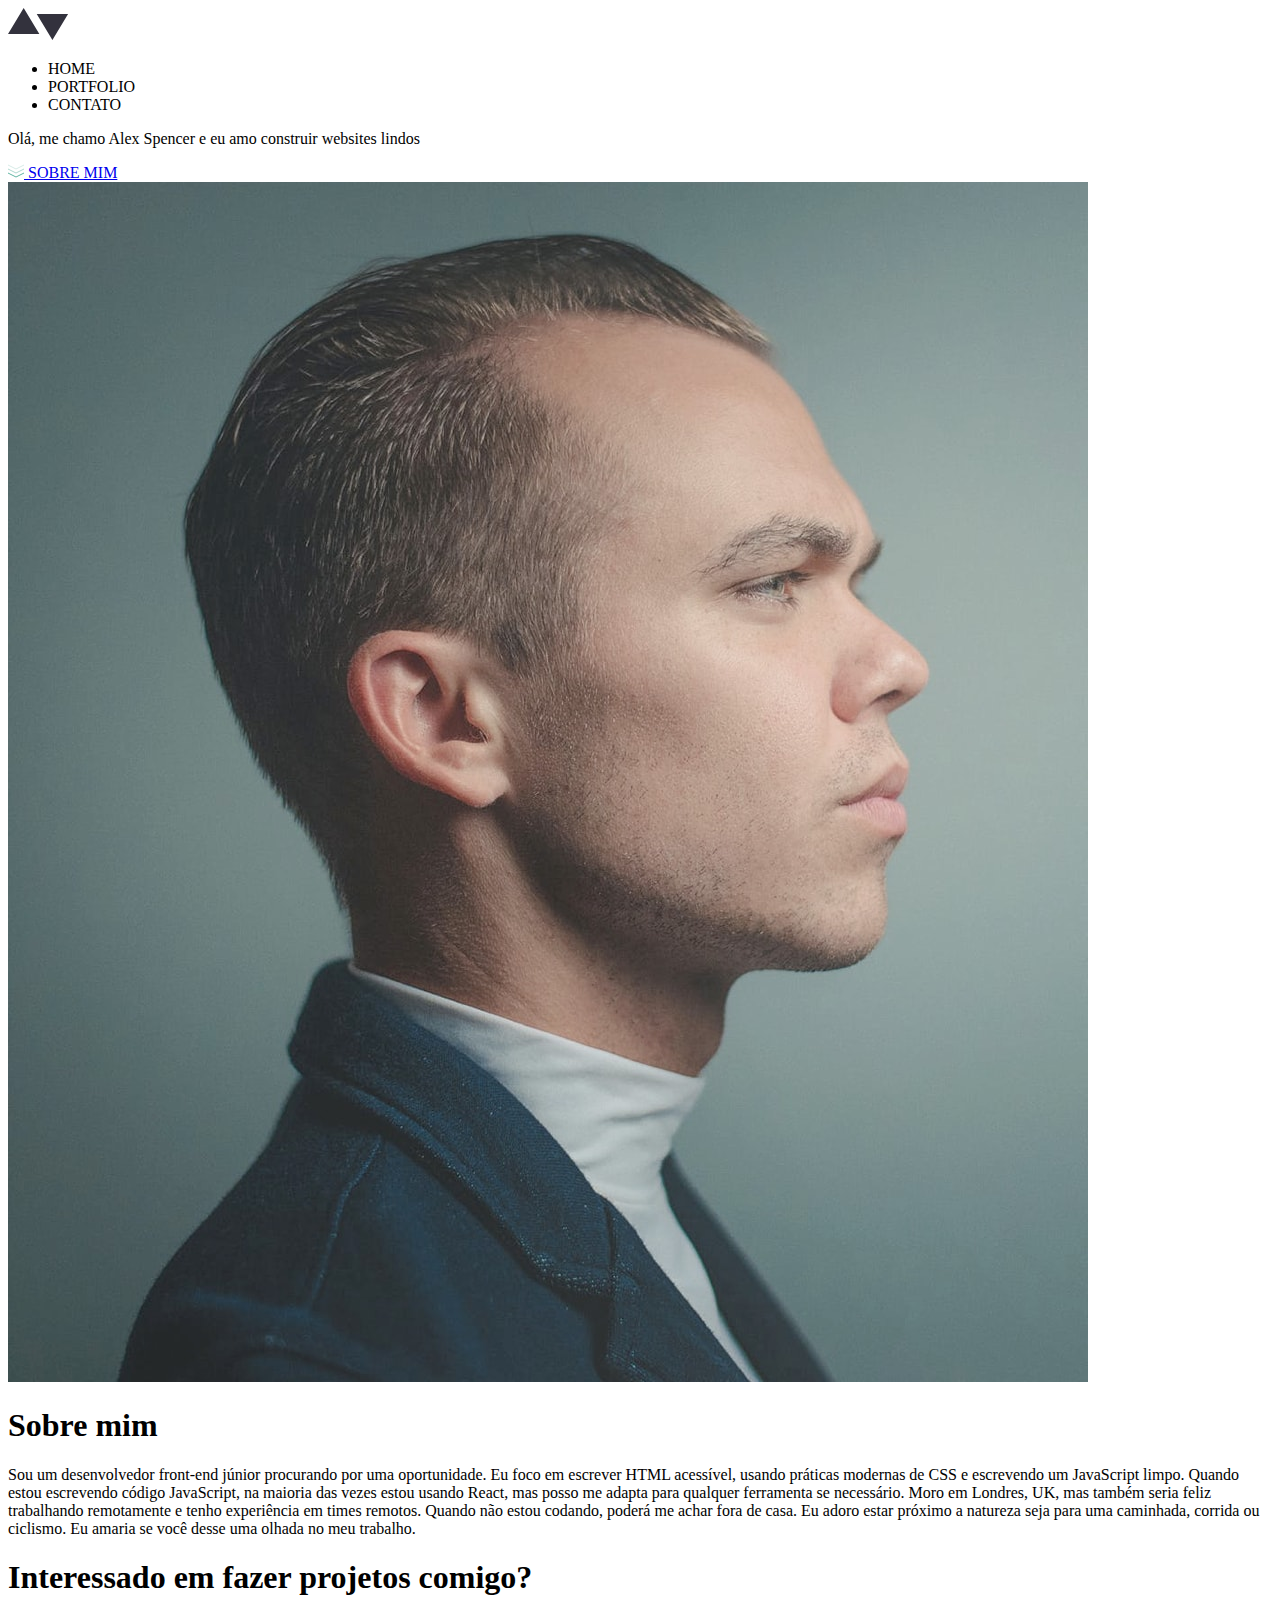
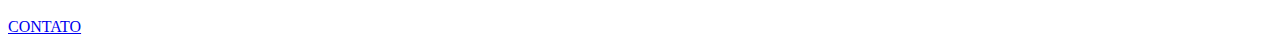
==== pages/index.html @ 91d8b679 "Partial index.html" ====
<!DOCTYPE html>
<html lang="pt-br">
    <head>
        <meta charset="UTF-8">
        <meta name="viewport" content="width=device-width, initial-scale=1.0">
        <title>Home</title>
    </head>

    <body>

        <div class="container">
            <header>
                <img src="../assets/logo-dark.svg" alt="Logo">
                <nav>
                    <ul>
                        <li class="curr-page">HOME</li>
                        <li>PORTFOLIO</li>
                        <li>CONTATO</li>
                    </ul>
                </nav>
            </header>
    
            <section class="hero">
                <aside class="introduction">
                    <p>
                        Olá, me chamo Alex Spencer e eu amo construir websites lindos 
                    </p>

                    <a href="#">
                        <img src="..\assets\icons\down-arrows.svg" alt="Arrow pointing down"> 
                        <span>SOBRE MIM</span>
                    </a>
                </aside>
            </section>
    
            <section class="about">
                <img src="../assets/home/image-homepage-profile.jpg" alt="Profile image">
                <div class="about-me">
                    <h1>Sobre mim</h1>
                    <p>
                        Sou um desenvolvedor front-end júnior procurando por uma oportunidade. 
                        Eu foco em escrever HTML acessível, usando práticas modernas de CSS e 
                        escrevendo um JavaScript limpo. Quando estou escrevendo código JavaScript, 
                        na maioria das vezes estou usando React, mas posso me adapta para qualquer 
                        ferramenta se necessário. Moro em Londres, UK, mas também seria feliz
                         trabalhando remotamente e tenho experiência em times remotos. Quando 
                         não estou codando, poderá me achar fora de casa. Eu adoro estar próximo 
                         a natureza seja para uma caminhada, corrida ou ciclismo. Eu amaria se 
                         você desse uma olhada no meu trabalho.
                    </p>
                </div>
            </section>
    
            <section class="contact">
                <h1>Interessado em fazer projetos comigo?</h1>
                <a href="#">CONTATO</a>
            </section>
    
            <footer></footer>

        </div>
        
    </body>
</html>
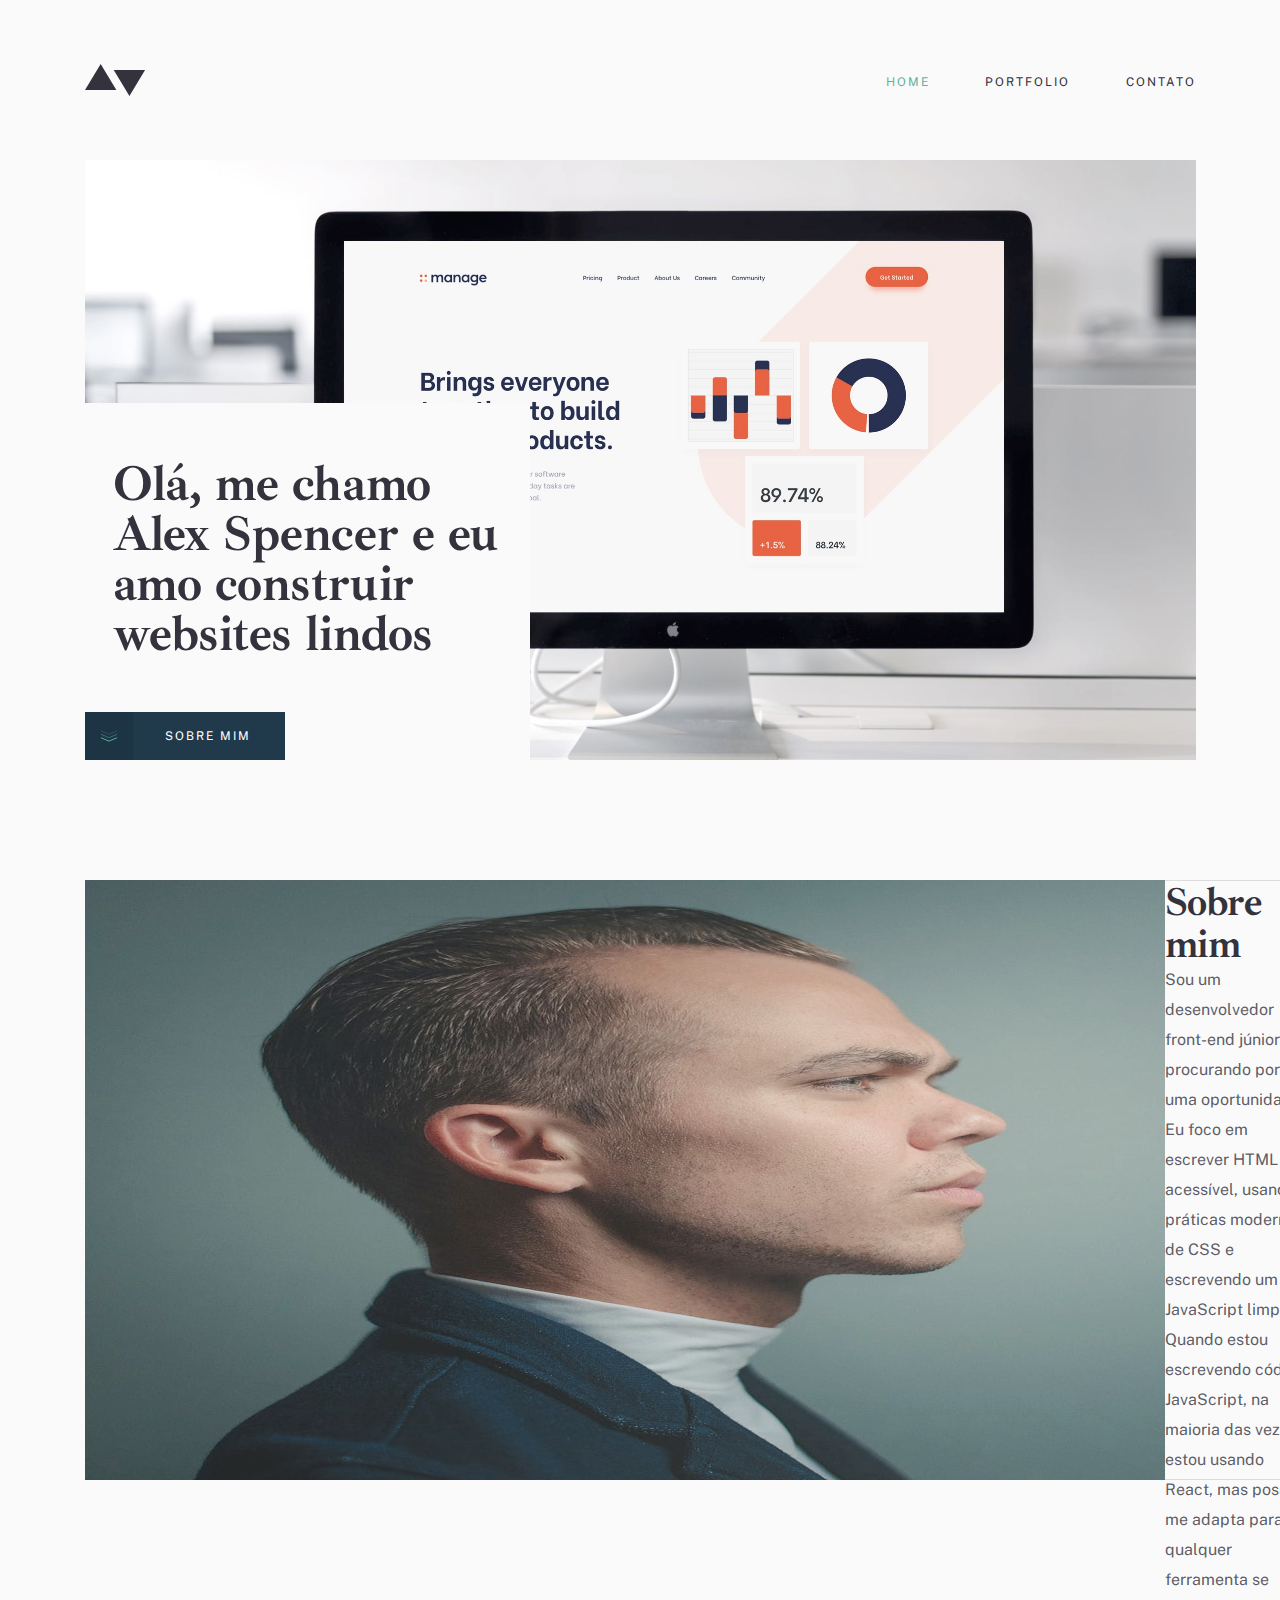
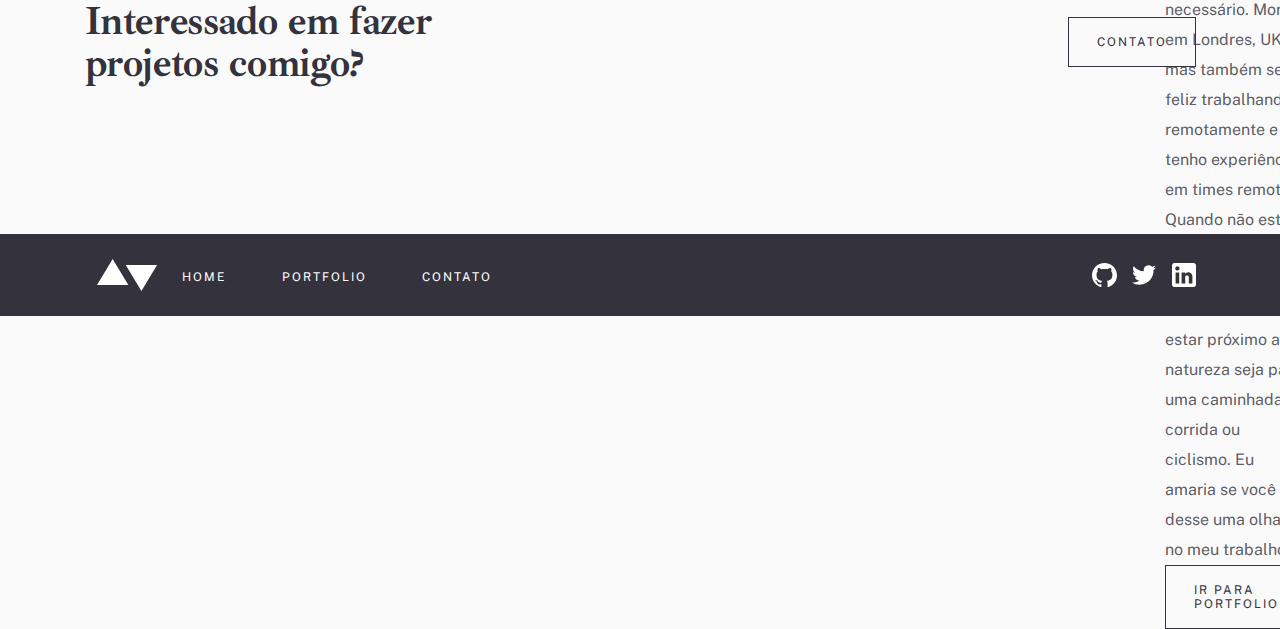
==== commit 5d0ee1b2: "home" ====
--- a/pages/index.html
+++ b/pages/index.html
@@ -3,40 +3,46 @@
     <head>
         <meta charset="UTF-8">
         <meta name="viewport" content="width=device-width, initial-scale=1.0">
+        <link rel="preconnect" href="https://fonts.googleapis.com">
+        <link rel="preconnect" href="https://fonts.gstatic.com" crossorigin>
+        <link href="https://fonts.googleapis.com/css2?family=Ibarra+Real+Nova:wght@400;700&family=Public+Sans&display=swap" rel="stylesheet"> 
+        <link rel="stylesheet" href="../css/global.css">
+        <link rel="stylesheet" href="../css/index.css">
         <title>Home</title>
     </head>
 
     <body>
+        <header class="row justify-between align-center">
+            <img src="../assets/logo-dark.svg" alt="Logo-dark">
+            <nav class="menu">
+                <ul class="row justify-between">
+                    <li><a class="curr-page" href="#">HOME</a></li>
+                    <li><a class="link-other-page" href="#">PORTFOLIO</a></li>
+                    <li><a class="link-other-page" href="#">CONTATO</a></li>
+                </ul>
+            </nav>
+        </header>
 
-        <div class="container">
-            <header>
-                <img src="../assets/logo-dark.svg" alt="Logo">
-                <nav>
-                    <ul>
-                        <li class="curr-page">HOME</li>
-                        <li>PORTFOLIO</li>
-                        <li>CONTATO</li>
-                    </ul>
-                </nav>
-            </header>
-    
-            <section class="hero">
-                <aside class="introduction">
-                    <p>
+        <div class="container column justify-between">
+            <section class="hero row align-end">
+                <aside class="introduction column justify-between">
+                    <h1>
                         Olá, me chamo Alex Spencer e eu amo construir websites lindos 
-                    </p>
+                    </h1>
 
-                    <a href="#">
-                        <img src="..\assets\icons\down-arrows.svg" alt="Arrow pointing down"> 
+                    <a class="primary-btn row justify-between align-center" href="#">
+                        <div class="down-arrow row justify-center align-center">
+                            <img src="..\assets\icons\down-arrows.svg" alt="Arrow pointing down"> 
+                        </div>
                         <span>SOBRE MIM</span>
                     </a>
                 </aside>
             </section>
     
-            <section class="about">
+            <section class="about row justify-between">
                 <img src="../assets/home/image-homepage-profile.jpg" alt="Profile image">
-                <div class="about-me">
-                    <h1>Sobre mim</h1>
+                <div class="about-me column justify-around">
+                    <h2>Sobre mim</h2>
                     <p>
                         Sou um desenvolvedor front-end júnior procurando por uma oportunidade. 
                         Eu foco em escrever HTML acessível, usando práticas modernas de CSS e 
@@ -48,17 +54,37 @@
                          a natureza seja para uma caminhada, corrida ou ciclismo. Eu amaria se 
                          você desse uma olhada no meu trabalho.
                     </p>
+
+                    <a class="secondary-btn self-start" href="#">IR PARA PORTFOLIO</a>
                 </div>
             </section>
     
-            <section class="contact">
-                <h1>Interessado em fazer projetos comigo?</h1>
-                <a href="#">CONTATO</a>
+            <section class="contact row justify-between align-center">
+                <h2>Interessado em fazer<br>projetos comigo?</h2>
+                <a class="secondary-btn" href="#">CONTATO</a>
             </section>
-    
-            <footer></footer>
 
         </div>
+
+        <footer class="row justify-center align-center">
+            <div class="container-footer row justify-between align-center">
+                <nav class="menu-footer row justify-around align-center">
+                    <img src="../assets/logo-light.svg" alt="Logo-light">
+                    <ul class="row justify-between">
+                        <li><a href="#">HOME</a></li>
+                        <li><a href="#">PORTFOLIO</a></li>
+                        <li><a href="#">CONTATO</a></li>
+                    </ul>
+                </nav>
+
+                <div class="social row justify-between align-center">
+                    <img src="../assets/icons/github-light.svg" alt="Github Icon">
+                    <img src="../assets/icons/twitter-light.svg" alt="Twitter Icon">
+                    <img src="../assets/icons/linkedin-light.svg" alt="Linkedin Icon">
+                </div>
+            </div>
+            
+        </footer>
         
     </body>
 </html>--- a/css/global.css
+++ b/css/global.css
@@ -0,0 +1,71 @@
+* {
+    margin: 0;
+    padding: 0;
+    box-sizing: border-box;
+}
+
+body {
+    background: #FAFAFA;
+
+    display: flex;
+    flex-direction: column;
+    justify-content: space-between;
+    align-items: center;
+    
+    min-height: 100vh;
+
+    font-family: 'Public Sans', sans-serif; 
+
+}
+
+
+header {
+    width: 1111px;
+    padding: 64px 0 64px 0;
+}
+
+h1, h2, h3 {
+    font-family: 'Ibarra Real Nova', serif;
+}
+
+ul {
+    list-style-type: none;
+}
+
+.row {
+    display: flex;
+    flex-direction: row;
+}
+
+.column {
+    display: flex;
+    flex-direction: column;
+}
+
+.justify-between {
+    justify-content: space-between;
+}
+
+.justify-center {
+    justify-content: center;
+}
+
+.justify-around {
+    justify-content: space-around;
+}
+
+.align-center {
+    align-items: center;
+}
+
+.align-end {
+    align-items: flex-end;
+}
+
+.self-start {
+    align-self: center;
+}
+
+/* font-family: 'Ibarra Real Nova', serif;
+
+font-family: 'Public Sans', sans-serif; */--- a/css/index.css
+++ b/css/index.css
@@ -0,0 +1,173 @@
+h2 {
+    font-style: normal;
+    font-weight: bold;
+    font-size: 40px;
+    line-height: 42px;
+
+    letter-spacing: -0.357143px;
+
+    color: #33323D;
+}
+
+.menu{
+    width: 310px;
+
+}
+
+.menu a, .menu-footer a {
+    font-style: normal;
+    font-weight: normal;
+    font-size: 12px;
+    line-height: 14px;
+    letter-spacing: 2px;
+    text-transform: uppercase;
+    text-decoration: none;
+}
+
+.curr-page {
+    color: #5FB4A2;
+}
+
+.link-other-page {
+    color: #33323D;
+}
+
+.container {
+    width: 1111px;
+}
+
+.hero {
+    height: 600px;
+    background-image: url(../assets/home/image-homepage-hero.jpg);
+    background-size: cover;
+    background-repeat: no-repeat;
+}
+
+.introduction {
+    width: 445px;
+    height: 357px;
+    background: #FAFAFA;
+}
+
+.introduction h1 {
+    font-style: normal;
+    font-weight: bold;
+    font-size: 50px;
+    line-height: 50px;
+
+    letter-spacing: -0.446429px;
+
+    color: #33323D;
+
+    margin: 56px 28px 0 28px;
+}
+
+.primary-btn {
+    width: 200px;
+    height: 48px;
+    background: #203A4C;
+    text-decoration: none;
+}
+
+.primary-btn:hover {
+    background: #5FB4A2;
+}
+
+.introduction span {
+    margin-right: 34px;
+    font-style: normal;
+    font-weight: normal;
+    font-size: 12px;
+    line-height: 14px;
+    text-align: center;
+    letter-spacing: 2px;
+    text-transform: uppercase;
+
+    color: #FFFFFF;
+}
+
+.down-arrow {
+    width: 48px;
+    height: 48px;
+    background: rgba(0, 0, 0, 0.1);
+}
+
+.down-arrow img {
+    width: 16px;
+    height: 12px;
+}
+
+.about {
+    height: 600px;
+    margin: 120px 0;
+}
+
+.about-me {
+    width: 430px;
+    height: 600px;
+    
+    border-top: solid 1px rgba(51, 50, 61, 0.15);
+    border-bottom: solid 1px rgba(51, 50, 61, 0.15);
+}
+
+.about-me p {
+    font-style: normal;
+    font-weight: normal;
+    font-size: 16px;
+    line-height: 30px;
+
+    /* or 187% */
+
+    color: rgba(51, 50, 61, 0.8);
+}
+
+.secondary-btn {
+    text-decoration: none;
+    border: 1px solid #33323D;
+
+    padding: 17px 28px;
+
+    font-style: normal;
+    font-weight: normal;
+    font-size: 12px;
+    line-height: 14px;
+    letter-spacing: 2px;
+    text-transform: uppercase;
+
+    color: #33323D;
+}
+
+.secondary-btn:hover {
+    background: #33323D;
+    color: #FAFAFA;
+}
+
+footer {
+    background: #33323D;
+    width: 100%;
+    
+    padding: 25px 0;
+    margin-top: 150px;
+}
+
+.container-footer {
+    width: 1111px;
+}
+
+.menu-footer {
+    width: 420px;
+}
+
+.menu-footer ul {
+    width: 310px;
+}
+
+.menu-footer a {
+    color: #FFFFFF;
+}
+
+.social {
+    width: 104px;
+}
+
+
